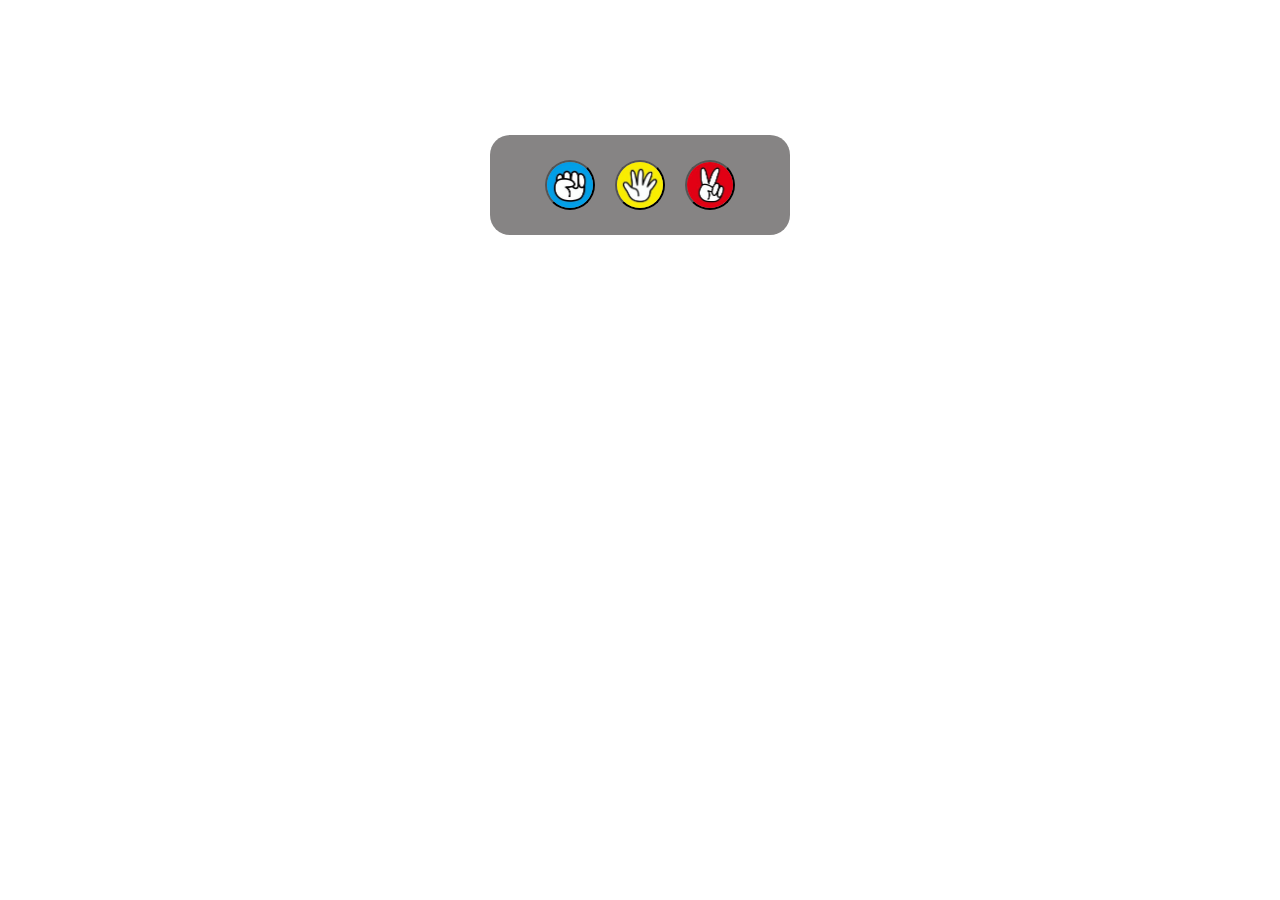
==== rock-paper-scissors.html @ 537dd642 "I add some CSS in this repository and modified the previous code" ====
<!DOCTYPE html>
<html lang="en">

<head>
    <meta charset="UTF-8">
    <meta name="viewport" content="width=device-width, initial-scale=1.0">
    <title>Document</title>
    <link rel="stylesheet" href="R-S-P.css">
</head>

<body>
    <div id="h" class="score">

    </div>
    <div class="contenar">
        <div class="game">
            <button class="btn" onclick="click_1()"><img class="im" src="r-logo.jpeg" alt="Rock"></button>

            <button class="btn" onclick="click_2()"><img class="im" src="p-logo (2).jpeg" alt="Paper"></button>

            <button class="btn" onclick="click_3()"><img class="im" src="s-logo.jpeg" alt="Scissors"></button>
        </div>
    </div>
    <script src="R-P-S.js"></script>
</body>

</html>
---- R-S-P.css ----
*{
    margin: 0;
    padding: 0;

}
body{
    transition: 1s ease;
}
.contenar{
    display: flex;
    align-items: center;
    justify-content: center;
    height: 170px;
}
.game{
    display: flex;
    align-items: center;
    justify-content: center;
    height: 100px;
    width: 300px;
    border-radius: 20px;
    background-color: rgba(24, 20, 20, 0.527);
}
.btn{
    overflow: hidden;
    border-radius: 100px;
    height: 50px;
    width: 50px;
    display: flex;
    align-items: center;
    justify-content: center;
    margin: 10px;
}
.im{
    height: 50px;
    width: 50px;
}

.score{
    transition: 1s ease;
    justify-content: center;
    position: relative;
    top: 30px;
    background-color: rgba(0, 0, 0, 0.527);
    height: 100px;
    width: 200px;
    border-radius: 15px;
    margin: auto;
    opacity: 0;
}
.r-btn{
    position: absolute;
    top: 2px;
    right: 2px;
    margin: 3px;
}
.l-btn{
    position: absolute;
    top: 2px;
    left: 2px;
    margin: 3px;
}
h2{
    color: white;
    text-align: center;
    position: absolute;
    bottom: 20px;
    right: 85px;
}
h5{
    color: white;
    position: absolute;
    bottom: 10px;
    right: 15px;
}
.c{
    color: white;
    position: absolute;
    bottom: 10px;
    left: 12px;
}
.l{
    bottom: 20px;
    right: 53px;
    color: red;
}
#w{
    bottom: 20px;
    right: 53px;
    color: rgb(19, 238, 19);
}
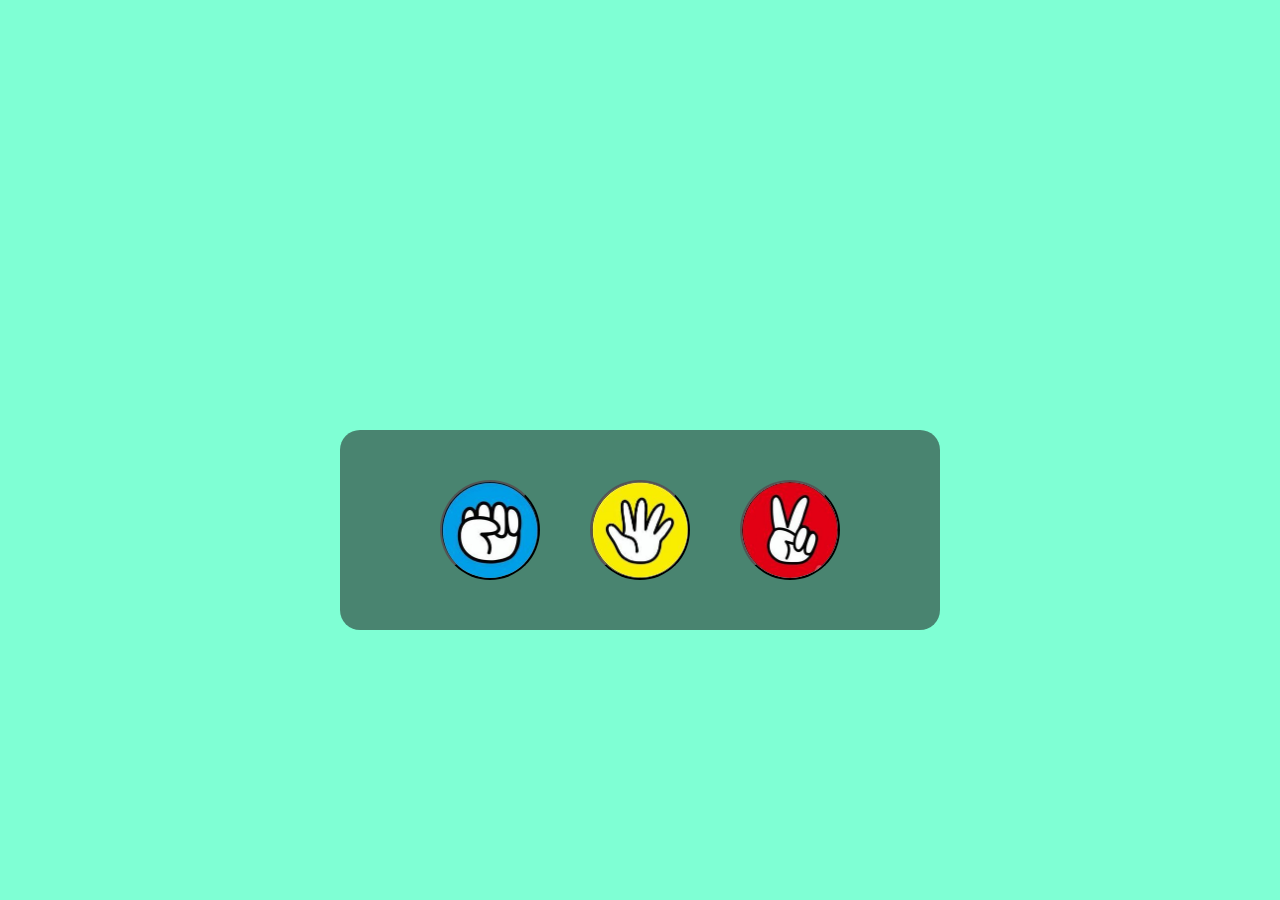
==== commit b8d9fc66: "made some improvement" ====
--- a/rock-paper-scissors.html
+++ b/rock-paper-scissors.html
@@ -4,21 +4,23 @@
 <head>
     <meta charset="UTF-8">
     <meta name="viewport" content="width=device-width, initial-scale=1.0">
-    <title>Document</title>
+    <title>Rock-Paper-Scissors</title>
     <link rel="stylesheet" href="R-S-P.css">
 </head>
 
 <body>
-    <div id="h" class="score">
+    <div id="all">
+        <div id="hidden" class="score">
 
-    </div>
-    <div class="contenar">
-        <div class="game">
-            <button class="btn" onclick="click_1()"><img class="im" src="r-logo.jpeg" alt="Rock"></button>
+        </div>
+        <div class="contenar">
+            <div class="game">
+                <button class="btn" onclick="click_1()"><img class="im" src="r-logo.jpeg" alt="Rock"></button>
 
-            <button class="btn" onclick="click_2()"><img class="im" src="p-logo (2).jpeg" alt="Paper"></button>
+                <button class="btn" onclick="click_2()"><img class="im" src="p-logo (2).jpeg" alt="Paper"></button>
 
-            <button class="btn" onclick="click_3()"><img class="im" src="s-logo.jpeg" alt="Scissors"></button>
+                <button class="btn" onclick="click_3()"><img class="im" src="s-logo.jpeg" alt="Scissors"></button>
+            </div>
         </div>
     </div>
     <script src="R-P-S.js"></script>
--- a/R-S-P.css
+++ b/R-S-P.css
@@ -5,6 +5,7 @@
 }
 body{
     transition: 1s ease;
+    background-color: aquamarine;
 }
 .contenar{
     display: flex;
@@ -16,34 +17,34 @@
     display: flex;
     align-items: center;
     justify-content: center;
-    height: 100px;
-    width: 300px;
+    height: 200px;
+    width: 600px;
     border-radius: 20px;
     background-color: rgba(24, 20, 20, 0.527);
 }
-.btn{
+.btn {
     overflow: hidden;
     border-radius: 100px;
-    height: 50px;
-    width: 50px;
+    height: 100px;
+    width: 100px;
     display: flex;
     align-items: center;
     justify-content: center;
-    margin: 10px;
+    margin: 25px;
 }
 .im{
-    height: 50px;
-    width: 50px;
+    height: 100px;
+    width: 100px;
 }
 
 .score{
     transition: 1s ease;
     justify-content: center;
     position: relative;
-    top: 30px;
+    top: -100px;
     background-color: rgba(0, 0, 0, 0.527);
-    height: 100px;
-    width: 200px;
+    height: 145px;
+    width: 400px;
     border-radius: 15px;
     margin: auto;
     opacity: 0;
@@ -60,32 +61,39 @@
     left: 2px;
     margin: 3px;
 }
-h2{
+h1{
+    position: absolute;
+
+}
+#tie{
     color: white;
-    text-align: center;
-    position: absolute;
-    bottom: 20px;
-    right: 85px;
+    bottom: 70px;
+    right: 180px;
 }
-h5{
+h3{
     color: white;
     position: absolute;
     bottom: 10px;
-    right: 15px;
+    right: 35px;
 }
-.c{
+.com_Move{
     color: white;
     position: absolute;
     bottom: 10px;
-    left: 12px;
+    right: 307px;
 }
-.l{
-    bottom: 20px;
-    right: 53px;
+#lose{
+    bottom: 70px;
+    right: 140px;
     color: red;
 }
-#w{
-    bottom: 20px;
-    right: 53px;
+#win{
+    bottom: 70px;
+    right: 150px;
     color: rgb(19, 238, 19);
+}
+
+#all{
+    position: relative;
+    top: 300px;
 }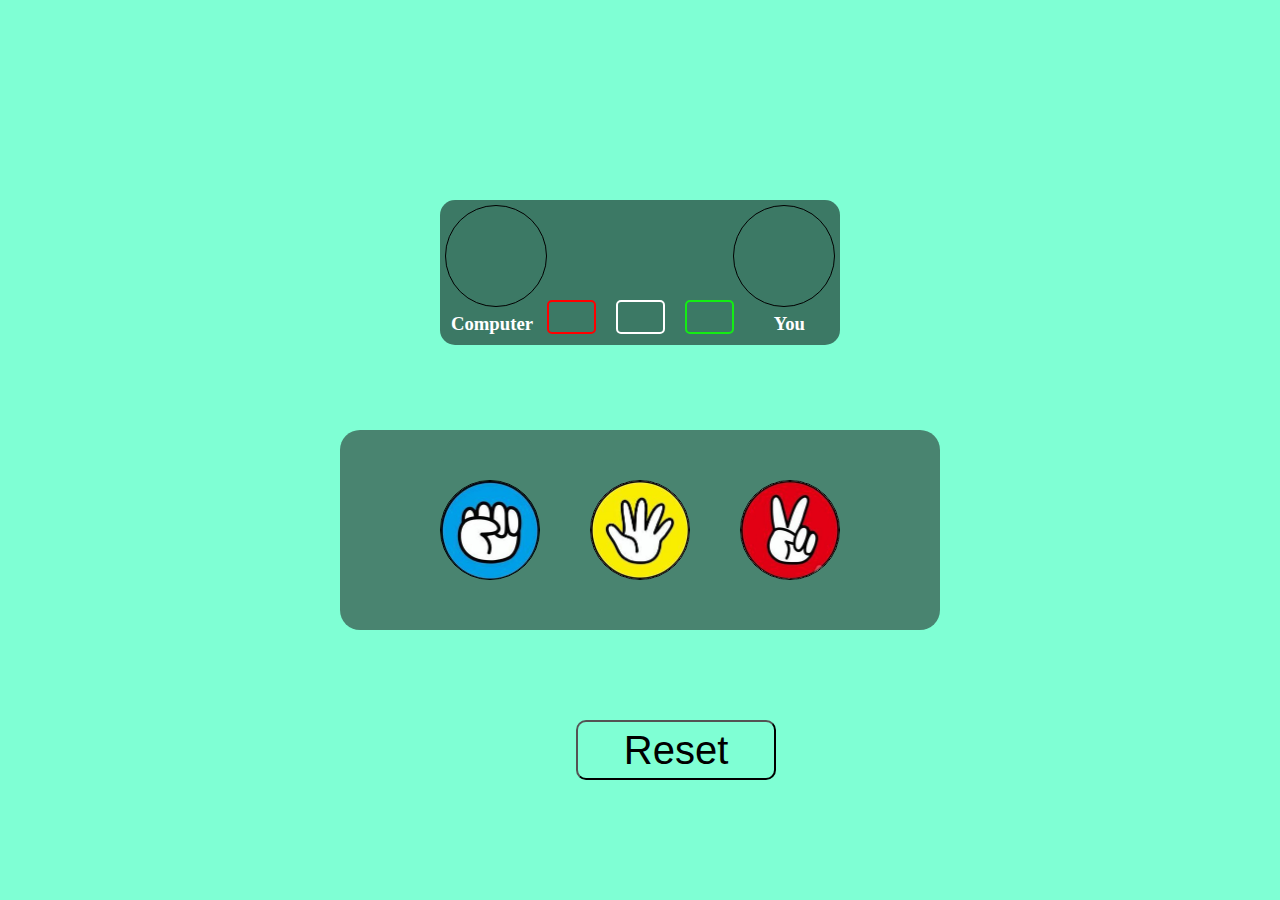
==== commit d7d2906a: "I added score section and a reset button also deleted unnecessary code's" ====
--- a/rock-paper-scissors.html
+++ b/rock-paper-scissors.html
@@ -11,7 +11,23 @@
 <body>
     <div id="all">
         <div id="hidden" class="score">
+            <div class="btn l-btn">
 
+            </div>
+            <div class="btn r-btn">
+
+            </div>
+            <div id="wlt">
+
+
+            </div>
+            <h3>You</h3>
+            <h3 class="com_Move">Computer</h3>
+            <div id="sC">
+                <div class="Scores l"></div>
+                <div class="Scores t"></div>
+                <div class="Scores w"></div>
+            </div>
         </div>
         <div class="contenar">
             <div class="game">
@@ -23,6 +39,7 @@
             </div>
         </div>
     </div>
+        <button id="re-btn" onclick="reset_click()">Reset</button>
     <script src="R-P-S.js"></script>
 </body>
 
--- a/R-S-P.css
+++ b/R-S-P.css
@@ -31,6 +31,7 @@
     align-items: center;
     justify-content: center;
     margin: 25px;
+    border: 1px solid black;
 }
 .im{
     height: 100px;
@@ -47,7 +48,7 @@
     width: 400px;
     border-radius: 15px;
     margin: auto;
-    opacity: 0;
+    /* opacity: 0; */
 }
 .r-btn{
     position: absolute;
@@ -96,4 +97,71 @@
 #all{
     position: relative;
     top: 300px;
+}
+
+#sC{
+    display: flex;
+    align-items: center;
+    justify-content: center;
+
+}
+.Scores{
+    height: 30px;
+    width: 45px;
+    border-radius: 5px;
+    position: relative;
+    top: 90px;
+    margin: 10px;
+    display: flex;
+    align-items: center;
+    justify-content: center;
+    font-size: 30px;
+}
+.l{
+    border: 2px solid rgb(255, 0, 0);
+    color: red;
+}
+.t{
+    border: 2px solid white;
+    color: white;
+}
+.w{
+    border: 2px solid rgb(19, 238, 19);
+    color: rgb(19, 238, 19);
+}
+
+#re-btn{
+    position: relative;
+    left: 45vmax;
+    top: 45vmin;
+    height: 60px;
+    width: 200px;
+    background: transparent;
+    border-radius: 10px;
+    font-size: 40px;
+    font-family: Arial, Helvetica, sans-serif;
+    overflow: hidden;
+    color: rgb(0, 0, 0);
+}
+
+#re-btn::before{
+    content: '';
+    background-color: rgba(0, 0, 0, 0.664);
+    position: absolute;
+    height: 100%;
+    width: 100%;
+    top: 0;
+    left: 0;
+    transform: translateX(-100%);
+    transition: 0.5s ease;
+    z-index: -1;
+    border-radius: 5px;
+}
+
+#re-btn:hover::before{
+    transform: translateX(0);
+}
+
+#re-btn:hover{
+    color: white;
 }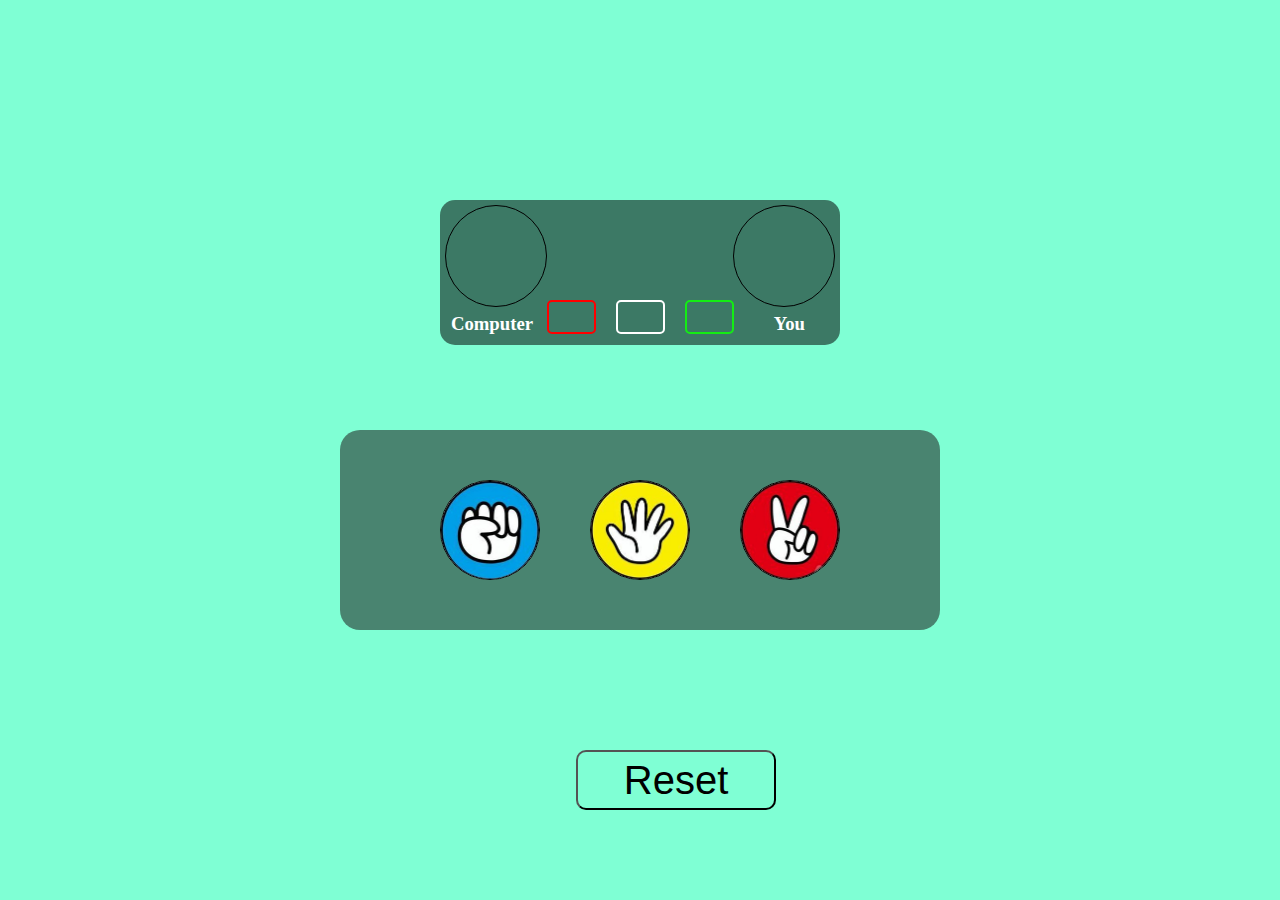
==== commit 037dd7e4: "Organised all images" ====
--- a/rock-paper-scissors.html
+++ b/rock-paper-scissors.html
@@ -10,7 +10,7 @@
 
 <body>
     <div id="all">
-        <div id="hidden" class="score">
+        <div class="score">
             <div class="btn l-btn">
 
             </div>
@@ -31,15 +31,15 @@
         </div>
         <div class="contenar">
             <div class="game">
-                <button class="btn" onclick="click_1()"><img class="im" src="r-logo.jpeg" alt="Rock"></button>
+                <button class="btn" onclick="click_1()"><img class="im" src="images/r-logo.jpeg" alt="Rock"></button>
 
-                <button class="btn" onclick="click_2()"><img class="im" src="p-logo (2).jpeg" alt="Paper"></button>
+                <button class="btn" onclick="click_2()"><img class="im" src="images/p-logo (2).jpeg" alt="Paper"></button>
 
-                <button class="btn" onclick="click_3()"><img class="im" src="s-logo.jpeg" alt="Scissors"></button>
+                <button class="btn" onclick="click_3()"><img class="im" src="images/s-logo.jpeg" alt="Scissors"></button>
             </div>
         </div>
+        <button id="re-btn" onclick="reset_click()">Reset</button>
     </div>
-        <button id="re-btn" onclick="reset_click()">Reset</button>
     <script src="R-P-S.js"></script>
 </body>
 
--- a/R-S-P.css
+++ b/R-S-P.css
@@ -32,6 +32,7 @@
     justify-content: center;
     margin: 25px;
     border: 1px solid black;
+    cursor: pointer;
 }
 .im{
     height: 100px;
@@ -48,7 +49,6 @@
     width: 400px;
     border-radius: 15px;
     margin: auto;
-    /* opacity: 0; */
 }
 .r-btn{
     position: absolute;
@@ -133,7 +133,7 @@
 #re-btn{
     position: relative;
     left: 45vmax;
-    top: 45vmin;
+    top: 15vmin;
     height: 60px;
     width: 200px;
     background: transparent;
@@ -142,6 +142,7 @@
     font-family: Arial, Helvetica, sans-serif;
     overflow: hidden;
     color: rgb(0, 0, 0);
+    cursor: pointer;
 }
 
 #re-btn::before{
@@ -164,4 +165,35 @@
 
 #re-btn:hover{
     color: white;
+}
+.l-btn>.im{
+    animation-name: rot;
+        animation-duration: .5s;
+        animation-iteration-count: 1;
+        animation-timing-function: ease;
+}
+@keyframes rot{
+    0%{
+        opacity: 0;
+        rotate: -180deg;
+    }
+    100%{
+        opacity: 1;
+    }
+}
+#rim{
+    animation-name: R-rot;
+        animation-duration: .5s;
+        animation-iteration-count: 1;
+        animation-timing-function: ease;
+
+}
+@keyframes R-rot{
+    0%{
+        opacity: 0;
+        rotate: 180deg;
+    }
+    100%{
+        opacity: 1;
+    }
 }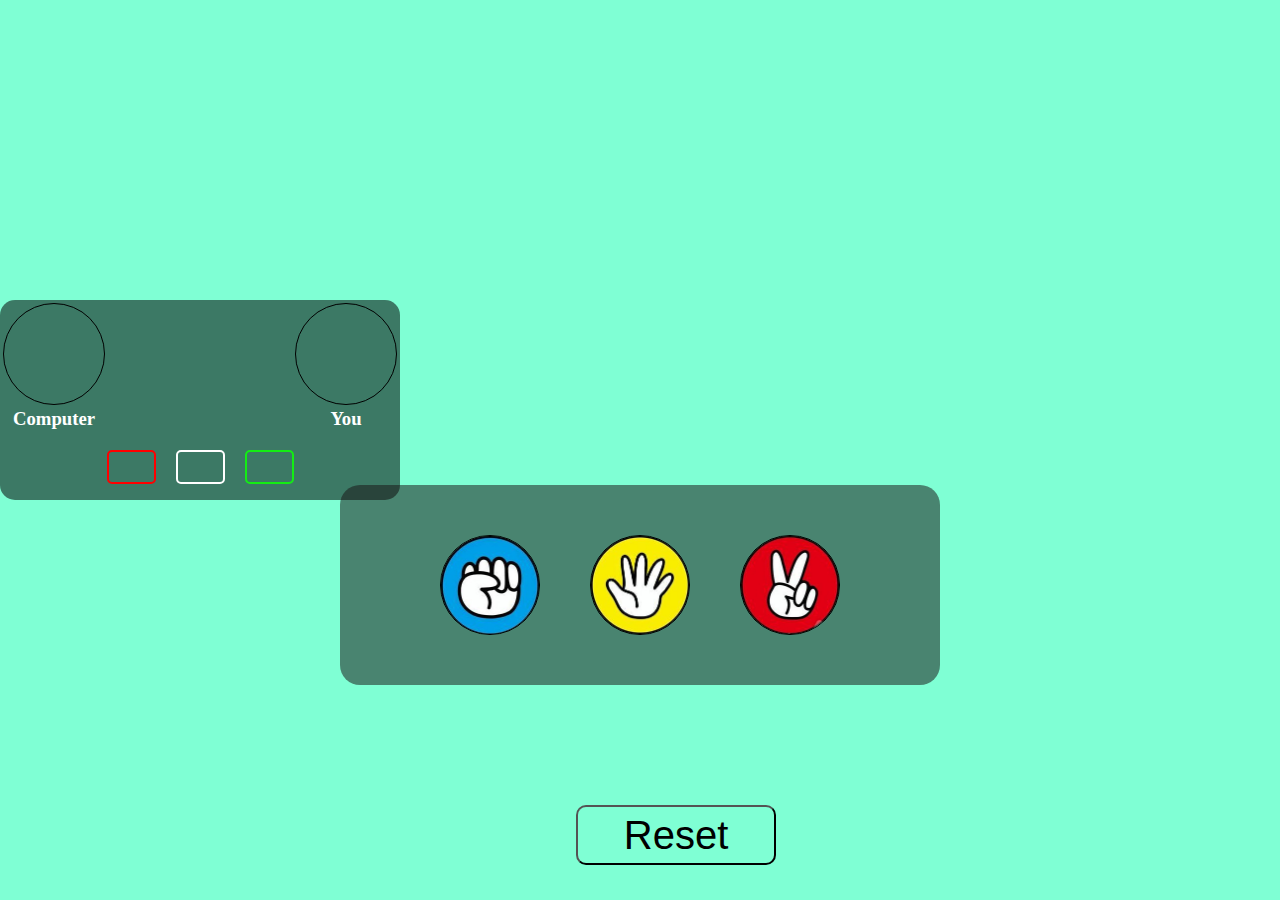
==== commit 3ee7a728: "made the score section much more organaiged" ====
--- a/rock-paper-scissors.html
+++ b/rock-paper-scissors.html
@@ -11,22 +11,30 @@
 <body>
     <div id="all">
         <div class="score">
-            <div class="btn l-btn">
+            <div class="iMoves">
+                <div class="cMove">
+                    <div class="btn l-btn">
 
-            </div>
-            <div class="btn r-btn">
+                    </div>
+                    <h3 class="com_Move">Computer</h3>
+                </div>
+                <div class="h3">
+                    <div class="btn r-btn">
 
+                    </div>
+                    <h3>You</h3>
+                </div>
             </div>
             <div id="wlt">
 
 
             </div>
-            <h3>You</h3>
-            <h3 class="com_Move">Computer</h3>
-            <div id="sC">
-                <div class="Scores l"></div>
-                <div class="Scores t"></div>
-                <div class="Scores w"></div>
+            <div class="sMoves">
+                <div id="sC">
+                    <div class="Scores l"></div>
+                    <div class="Scores t"></div>
+                    <div class="Scores w"></div>
+                </div>
             </div>
         </div>
         <div class="contenar">
--- a/R-S-P.css
+++ b/R-S-P.css
@@ -39,27 +39,32 @@
     width: 100px;
 }
 
+
 .score{
+    display: flex;
+    justify-content: space-between;
+    flex-direction: column;
     transition: 1s ease;
-    justify-content: center;
-    position: relative;
-    top: -100px;
     background-color: rgba(0, 0, 0, 0.527);
-    height: 145px;
+    height: 200px;
     width: 400px;
     border-radius: 15px;
-    margin: auto;
+    text-align: center;
 }
+
+.iMoves{
+    display: flex;
+    justify-content: space-between;
+}
+
+.sMoves{
+    height: 60px;
+}
+
 .r-btn{
-    position: absolute;
-    top: 2px;
-    right: 2px;
     margin: 3px;
 }
 .l-btn{
-    position: absolute;
-    top: 2px;
-    left: 2px;
     margin: 3px;
 }
 h1{
@@ -73,15 +78,9 @@
 }
 h3{
     color: white;
-    position: absolute;
-    bottom: 10px;
-    right: 35px;
 }
 .com_Move{
     color: white;
-    position: absolute;
-    bottom: 10px;
-    right: 307px;
 }
 #lose{
     bottom: 70px;
@@ -109,8 +108,6 @@
     height: 30px;
     width: 45px;
     border-radius: 5px;
-    position: relative;
-    top: 90px;
     margin: 10px;
     display: flex;
     align-items: center;
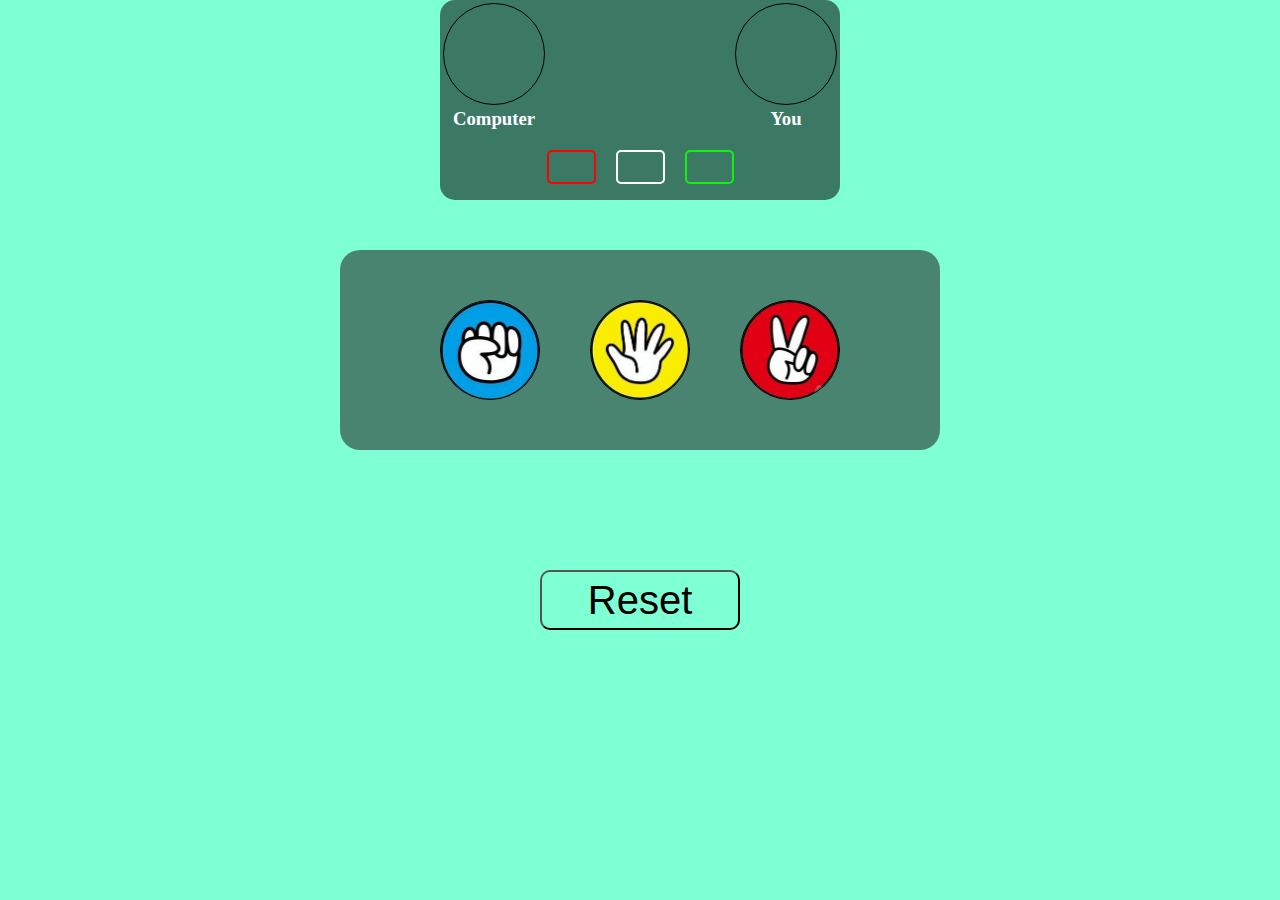
==== commit ab46399c: "Centered divs using grid" ====
--- a/rock-paper-scissors.html
+++ b/rock-paper-scissors.html
@@ -46,7 +46,9 @@
                 <button class="btn" onclick="click_3()"><img class="im" src="images/s-logo.jpeg" alt="Scissors"></button>
             </div>
         </div>
-        <button id="re-btn" onclick="reset_click()">Reset</button>
+        <div class="div-B">
+            <button id="re-btn" onclick="reset_click()">Reset</button>
+        </div>
     </div>
     <script src="R-P-S.js"></script>
 </body>
--- a/R-S-P.css
+++ b/R-S-P.css
@@ -6,6 +6,15 @@
 body{
     transition: 1s ease;
     background-color: aquamarine;
+}
+
+#all{
+    display: grid;
+    grid-template-rows: 1fr 1fr 1fr;
+    grid-template-columns: 100%;
+    gap: 50px;
+    place-items: center;
+
 }
 .contenar{
     display: flex;
@@ -93,11 +102,6 @@
     color: rgb(19, 238, 19);
 }
 
-#all{
-    position: relative;
-    top: 300px;
-}
-
 #sC{
     display: flex;
     align-items: center;
@@ -128,9 +132,6 @@
 }
 
 #re-btn{
-    position: relative;
-    left: 45vmax;
-    top: 15vmin;
     height: 60px;
     width: 200px;
     background: transparent;
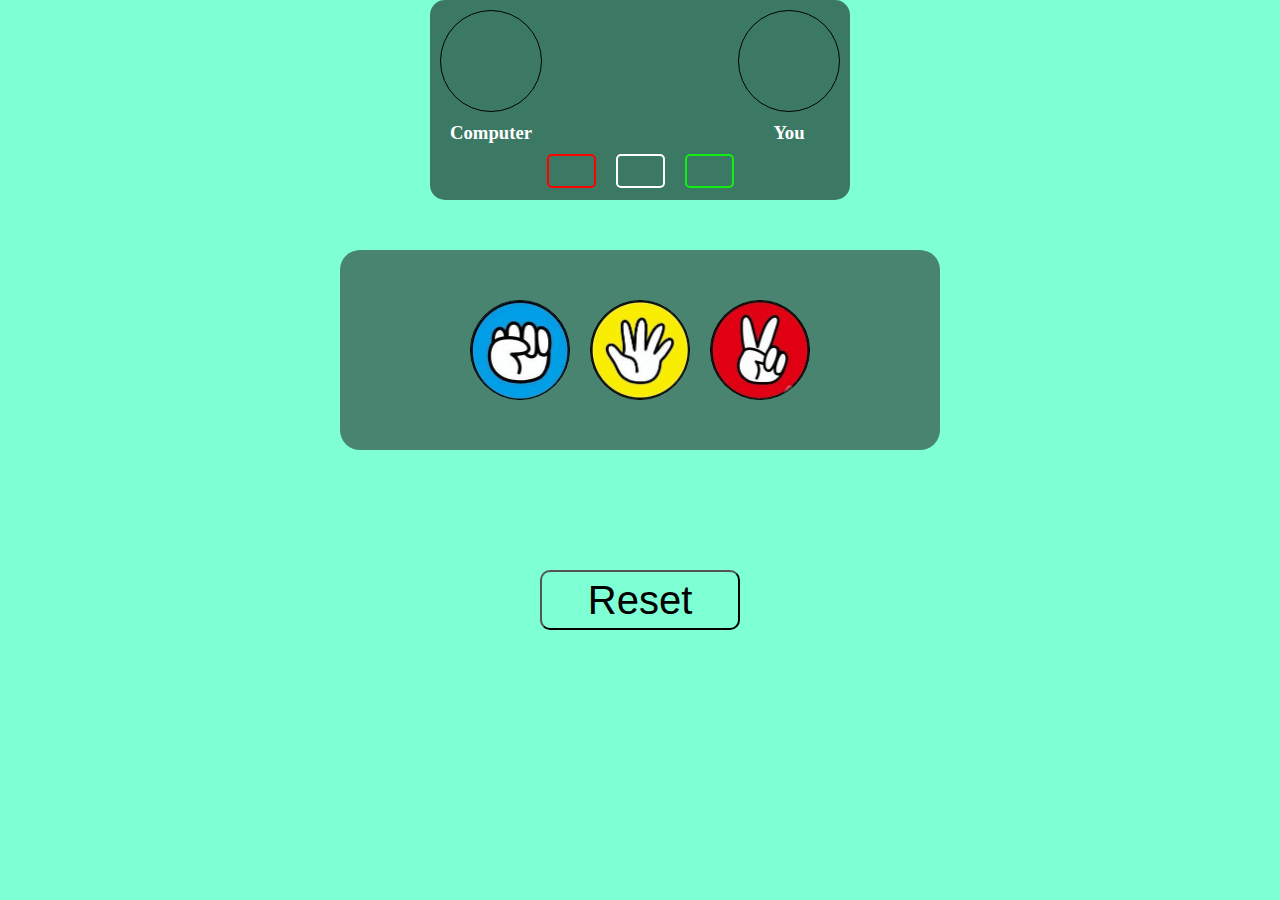
==== commit 58eabce3: "made the wlt(win, lose, tie) section responsive" ====
--- a/rock-paper-scissors.html
+++ b/rock-paper-scissors.html
@@ -18,6 +18,11 @@
                     </div>
                     <h3 class="com_Move">Computer</h3>
                 </div>
+
+                <div id="wlt">
+                
+                </div>
+
                 <div class="h3">
                     <div class="btn r-btn">
 
@@ -25,10 +30,7 @@
                     <h3>You</h3>
                 </div>
             </div>
-            <div id="wlt">
-
-
-            </div>
+            
             <div class="sMoves">
                 <div id="sC">
                     <div class="Scores l"></div>
--- a/R-S-P.css
+++ b/R-S-P.css
@@ -39,7 +39,7 @@
     display: flex;
     align-items: center;
     justify-content: center;
-    margin: 25px;
+    margin: 10px;
     border: 1px solid black;
     cursor: pointer;
 }
@@ -56,7 +56,7 @@
     transition: 1s ease;
     background-color: rgba(0, 0, 0, 0.527);
     height: 200px;
-    width: 400px;
+    width: 420px;
     border-radius: 15px;
     text-align: center;
 }
@@ -70,36 +70,38 @@
     height: 60px;
 }
 
-.r-btn{
+/* .r-btn{
     margin: 3px;
 }
 .l-btn{
     margin: 3px;
-}
+} */
 h1{
     position: absolute;
 
 }
+h3{
+    color: white;
+}
+.com_Move{
+    color: white;
+}
+
 #tie{
     color: white;
-    bottom: 70px;
-    right: 180px;
-}
-h3{
-    color: white;
-}
-.com_Move{
-    color: white;
 }
 #lose{
-    bottom: 70px;
-    right: 140px;
     color: red;
 }
 #win{
-    bottom: 70px;
-    right: 150px;
     color: rgb(19, 238, 19);
+}
+
+#wlt{
+    display: flex;
+    align-items: center;
+    justify-content: center;
+    font-size: 23px;
 }
 
 #sC{
@@ -132,6 +134,7 @@
 }
 
 #re-btn{
+    position: relative;
     height: 60px;
     width: 200px;
     background: transparent;
@@ -194,4 +197,24 @@
     100%{
         opacity: 1;
     }
+}
+
+@media screen and (max-width: 595px){
+    .game {
+        height: 200px;
+        width: 95vw;
+        border-radius: 20px;
+        background-color: rgba(24, 20, 20, 0.527);
+    }
+    .btn {
+        margin: 10px;
+    }
+    .score {
+        width: 100vw;
+    }
+
+    #wlt{
+        font-size: 5vw;
+    }
+    
 }